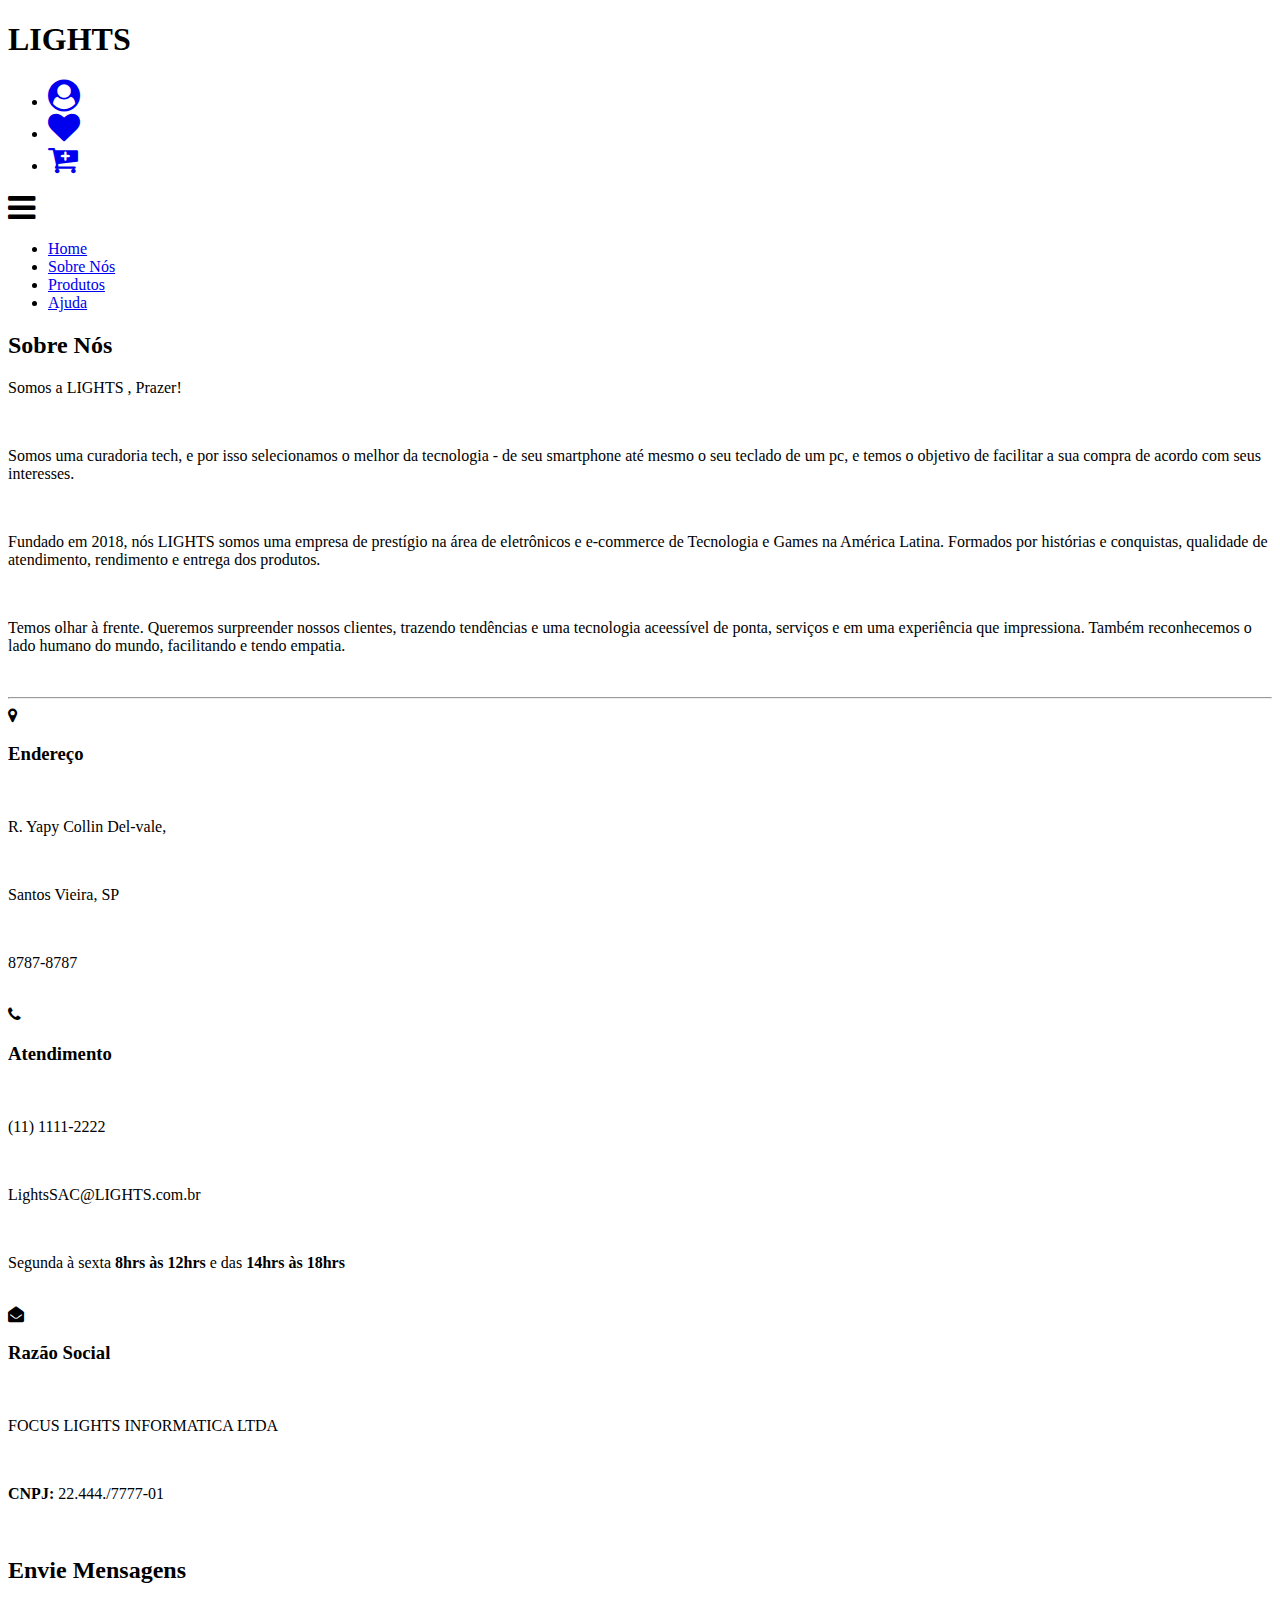
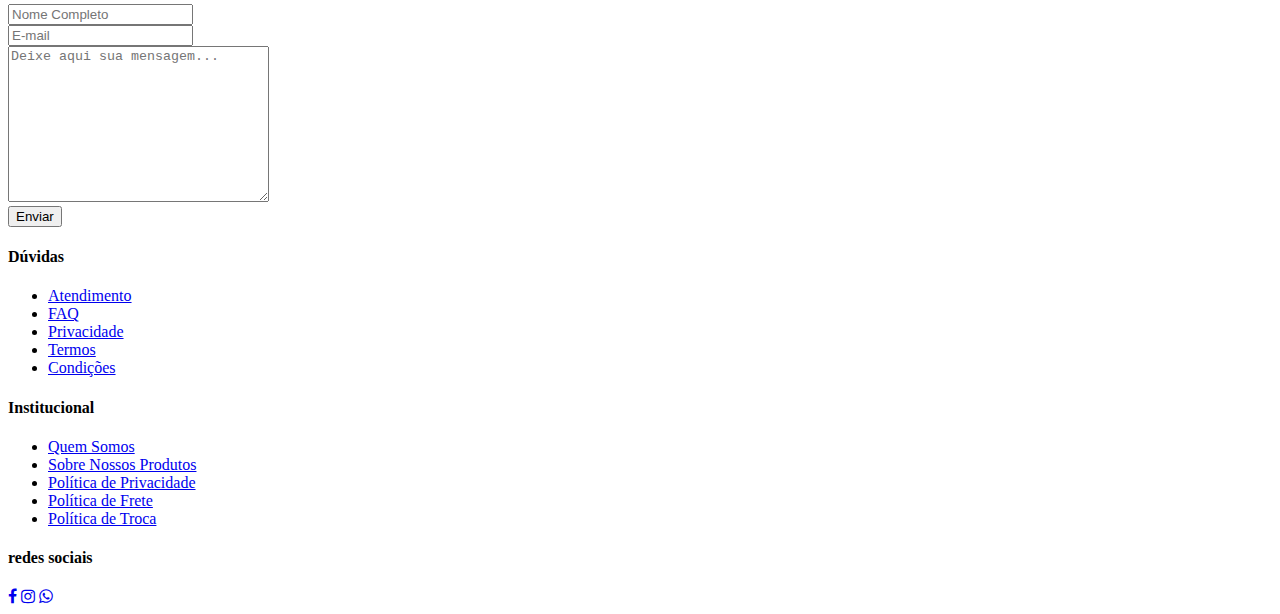
==== AboutUS.html @ 85a6d44d "Create AboutUS.html" ====
<!DOCTYPE html>
<html lang="pt-br">

<head>

    <meta charset="UTF-8">
    <meta http-equiv="X-UA-Compatible" content="IE=edge">
    <meta name="viewport" content="width=device-width, initial-scale=1.0">
    <link rel="stylesheet" href="https://cdnjs.cloudflare.com/ajax/libs/font-awesome/4.7.0/css/font-awesome.min.css">
    <link rel="stylesheet" type="text/css" href="./css/main.css">
    <title>LIGHTS-Sobre Nós</title>
</head>

<body>


    <div class="menu-principal">
        <div class="logo">
            <h1>LIGHTS</h1>
        </div>
        <div class="icons-principais">
            <ul>
                <li><a href="formulario.html"><i class="fa fa-user-circle fa-2x"></i></a></li>
                <li><a href="#"><i class="fa fa-heart fa-2x"></i></a></li>
                <li><a href="#"><i class="fa fa-cart-plus fa-2x"></i></a></li>
            </ul>
        </div>
    </div>


    <nav class="menu-bar">

        <div class="menu-btn">
            <i class="fa fa-bars fa-2x"></i>
        </div>

        <ul>
            <li><a href="index.html">Home</a></li>
            <li><a href="AboutUS.html" class="active">Sobre Nós</a></li>
            <li><a href="Produtos.html">Produtos</a></li>
            <li><a href="#">Ajuda</a></li>
        </ul>

    </nav>


    <main class="about-us">
        <section class="contato">
            <div class="conteudo">
                <h2>Sobre Nós</h2>
                <p>Somos a <span class="lights">LIGHTS</span> , Prazer! </p><br>
                <p>Somos uma curadoria tech, e por isso selecionamos o melhor da tecnologia - de seu smartphone
                    até mesmo o seu teclado de um pc, e temos o objetivo de facilitar a sua compra de acordo com seus
                    interesses.</p><br>
                <p>Fundado em 2018, nós LIGHTS somos uma empresa de prestígio na área de eletrônicos e
                    e-commerce de Tecnologia e Games na América Latina. Formados por
                    histórias e conquistas, qualidade de atendimento, rendimento e entrega dos produtos.
                </p>
                <br>
                <p>Temos olhar à frente. Queremos surpreender nossos clientes,
                    trazendo tendências e uma tecnologia aceessível de ponta, serviços e em uma experiência que
                    impressiona. Também reconhecemos o lado humano do mundo, facilitando e tendo empatia.</p>
                </p>
                <br>
                <hr>
            </div>

            <div class="container-about-us">
                <div class="info-contato">

                    <div class="box-about-us">
                        <div class="icon">
                            <i class="fa fa-map-marker"></i>
                        </div>
                        <div class="texto">
                            <h3>Endereço</h3><br>
                            <p>R. Yapy Collin Del-vale,</p><br>
                            <p>Santos Vieira, SP</p> <br>
                            <p>8787-8787</p><br>
                        </div>
                    </div>

                    <div class="box-about-us">
                        <div class="icon">
                            <i class="fa fa-phone"></i>
                        </div>
                        <div class="texto">
                            <h3>Atendimento</h3><br>
                            <p>(11) 1111-2222</p> <br>
                            <p>LightsSAC@LIGHTS.com.br</p> <br>
                            <p>Segunda à sexta <b>8hrs às 12hrs</b> e das <b>14hrs às 18hrs</b></p> <br>
                        </div>
                    </div>

                    <div class="box-about-us">
                        <div class="icon">
                            <i class="fa fa-envelope-open"></i>
                        </div>
                        <div class="texto">
                            <h3>Razão Social</h3><br>
                            <p>FOCUS LIGHTS INFORMATICA LTDA</p><br>
                            <p><b>CNPJ: </b> 22.444./7777-01 </p><br>

                        </div>
                    </div>
                </div>

                <div class="form-contato">
                    <form action="">
                        <h2>Envie Mensagens</h2>

                        <div class="box-input">
                            <input type="text" required="required" placeholder="Nome Completo">

                        </div>

                        <div class="box-input">
                            <input type="email" required="required" placeholder="E-mail">
                            <span class="form"></span>
                        </div>

                        <div class="box-input">
                            <textarea placeholder="Deixe aqui sua mensagem..." required="required" cols="30" rows="10"></textarea pla>
                        <span class="form"></span>
                    </div>

                    <div class="box-input">
                       <input type="submit" value="Enviar">
                    </div>

                </form>
                
            </div>
            
        </div>
        
    </section>
</main>
 
<footer>

    <div class="container-footer">

        <div class="row">



            
            <div class="coluna-footer" id="duvidas">
                <h4>Dúvidas</h4>
                <ul>
                    <li><a href="#">Atendimento</a></li>
                    <li><a href="#">FAQ</a></li>
                    <li><a href="#">Privacidade</a></li>
                    <li><a href="#">Termos</a></li>
                    <li><a href="#">Condições</a></li>
                </ul>
            </div>
            
            <div class="coluna-footer">
                <h4>Institucional</h4>
                <ul>
                    <li><a href="AboutUS.html">Quem Somos</a></li>
                    <li><a href="Produtos.html">Sobre Nossos Produtos </a></li>
                    <li><a href="#">Política de Privacidade </a></li>
                    <li><a href="#">Política de Frete</a></li>
                    <li><a href="#">Política de Troca</a></li>
                </ul>
            </div>








            <div class="coluna-footer">
                <h4>redes sociais</h4>
                <div class="redes-socias-footer">
                    <a href="#"><i class="fa fa-facebook"></i></a>
                    <a href="#"><i class="fa fa-instagram"></i></a>
                    <a href="#"><i class="fa fa-whatsapp"></i></a>
                </div>
            </div>


            <div class="coluna-footer">



            </div>

        </div>
    </div>

</footer>

</body>

</html>
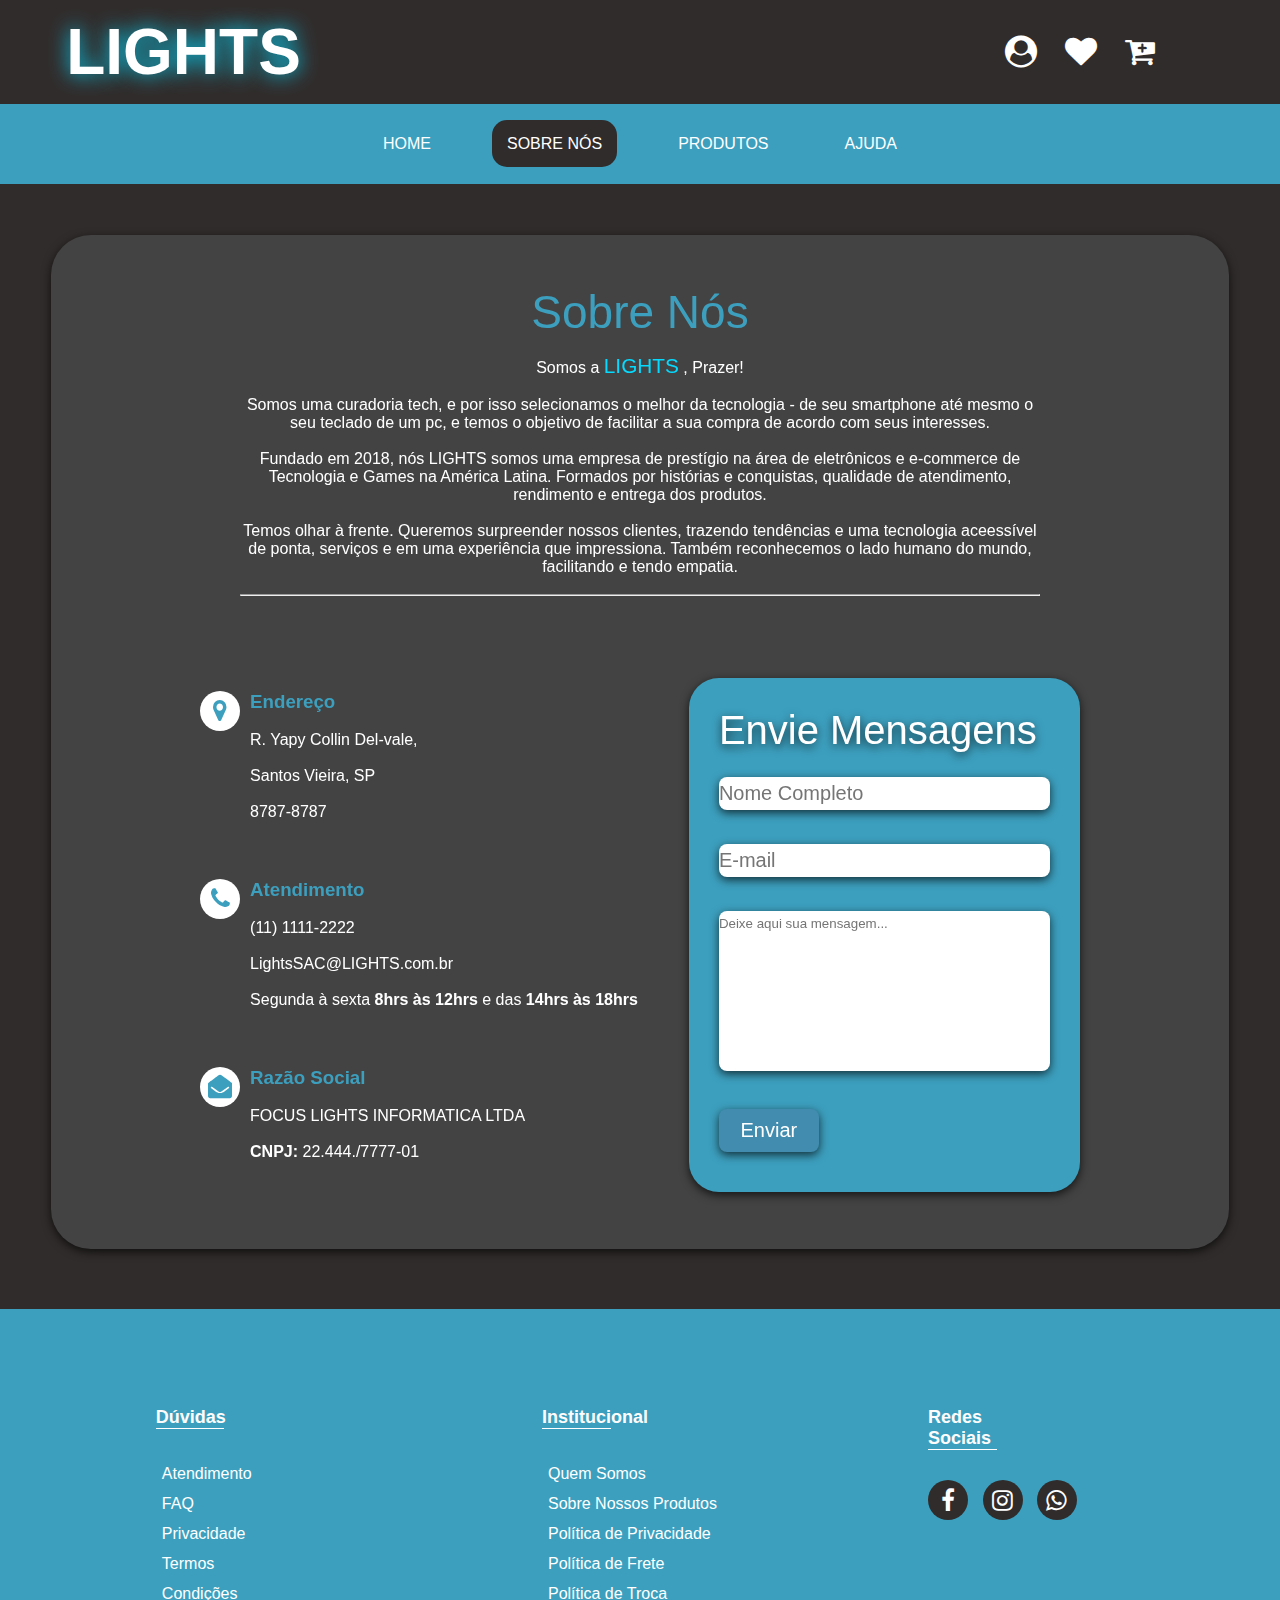
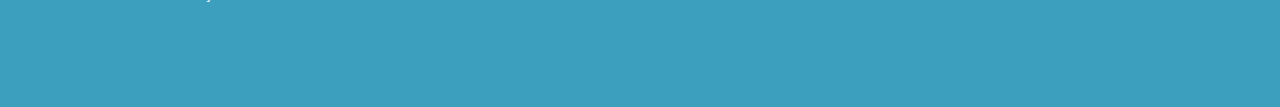
==== commit a081e5c1: "Update AboutUS.html" ====
--- a/AboutUS.html
+++ b/AboutUS.html
@@ -7,7 +7,7 @@
     <meta http-equiv="X-UA-Compatible" content="IE=edge">
     <meta name="viewport" content="width=device-width, initial-scale=1.0">
     <link rel="stylesheet" href="https://cdnjs.cloudflare.com/ajax/libs/font-awesome/4.7.0/css/font-awesome.min.css">
-    <link rel="stylesheet" type="text/css" href="./css/main.css">
+   <link  href="https://fernandesthalita.github.io/Primeiro-Projeto-HTML-CSS/main.css" rel="stylesheet"  />
     <title>LIGHTS-Sobre Nós</title>
 </head>
 
